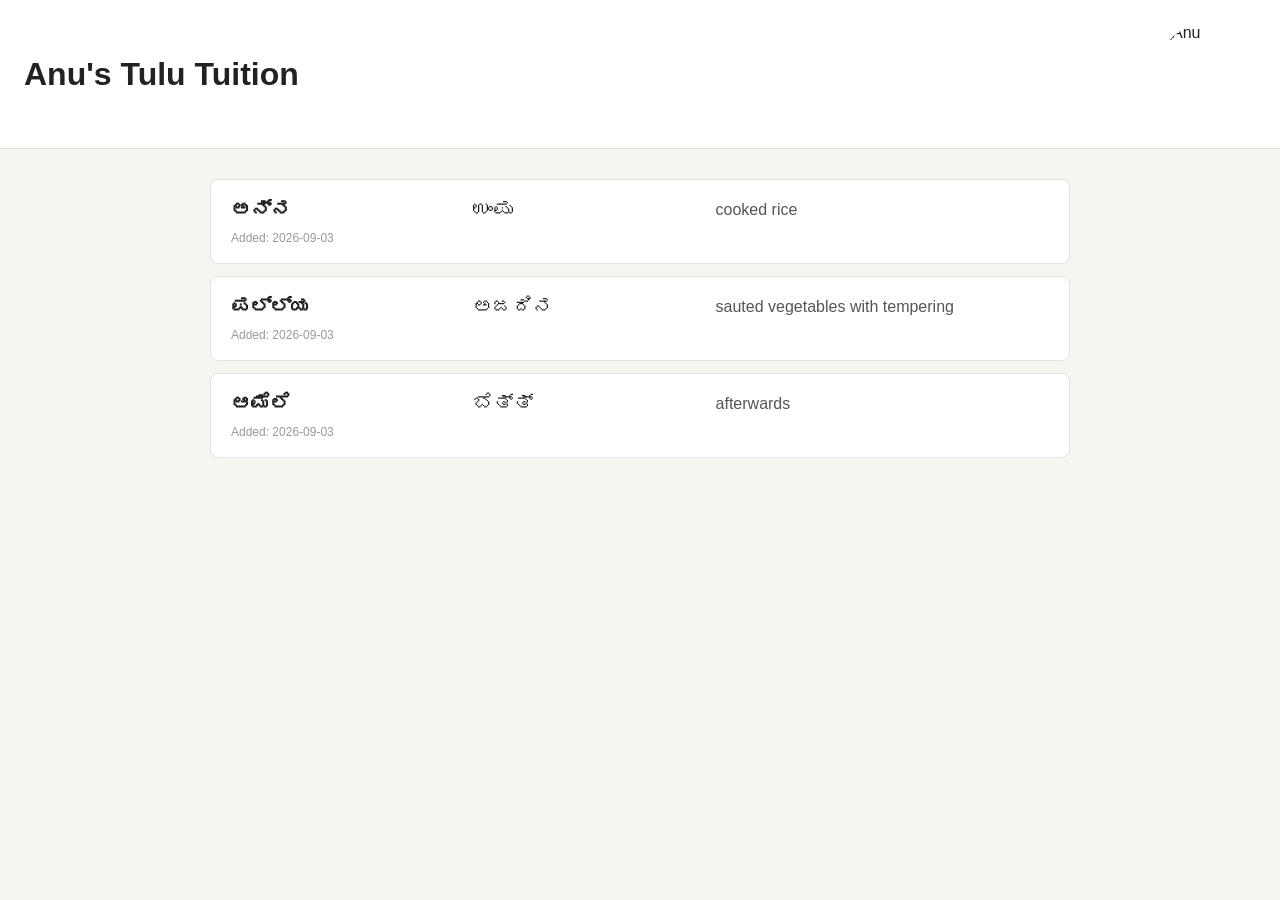
==== index.html @ 9870ab15 "first commit" ====
<!DOCTYPE html>
<html lang="en">
<head>
    <meta charset="UTF-8">
    <meta name="viewport" content="width=device-width, initial-scale=1.0">

    <title>Anu's Tulu Tuition</title>

    <link rel="stylesheet" href="styles.css">
</head>

<body>

    <header>
        <h1>Anu's Tulu Tuition</h1>

        <img
            src="assets/anu.png"
            alt="Anu"
            class="header-photo"
        >
    </header>

    <main>
        <div id="dictionary">
            Loading...
        </div>
    </main>

    <script src="script.js"></script>

</body>
</html>
---- styles.css ----
* {
    box-sizing: border-box;
}

body {
    margin: 0;
    font-family: Arial, sans-serif;
    background: #f7f5f0;
    color: #222;
}

header {
    background: #ffffff;
    padding: 24px;
    display: flex;
    align-items: center;
    justify-content: space-between;
    border-bottom: 1px solid #ddd;
}

header h1 {
    margin: 0;
    font-size: 32px;
}

.header-photo {
    width: 100px;
    height: 100px;
    object-fit: cover;
    border-radius: 50%;
}

main {
    max-width: 900px;
    margin: 30px auto;
    padding: 0 20px;
}

.word {
    background: white;
    padding: 18px 20px;
    margin-bottom: 12px;
    border-radius: 8px;
    border: 1px solid #e2e2e2;
}

.word-row {
    display: grid;
    grid-template-columns: 1fr 1fr 1.5fr;
    gap: 20px;
    align-items: center;
}

.kannada {
    font-size: 20px;
    font-weight: bold;
}

.tulu {
    font-size: 20px;
}

.english {
    color: #555;
}

.date {
    margin-top: 10px;
    font-size: 12px;
    color: #999;
}

@media (max-width: 600px) {
    header {
        padding: 18px;
    }

    header h1 {
        font-size: 24px;
    }

    .header-photo {
        width: 70px;
        height: 70px;
    }

    .word-row {
        grid-template-columns: 1fr 1fr;
        gap: 8px;
    }

    .english {
        grid-column: 1 / -1;
    }
}
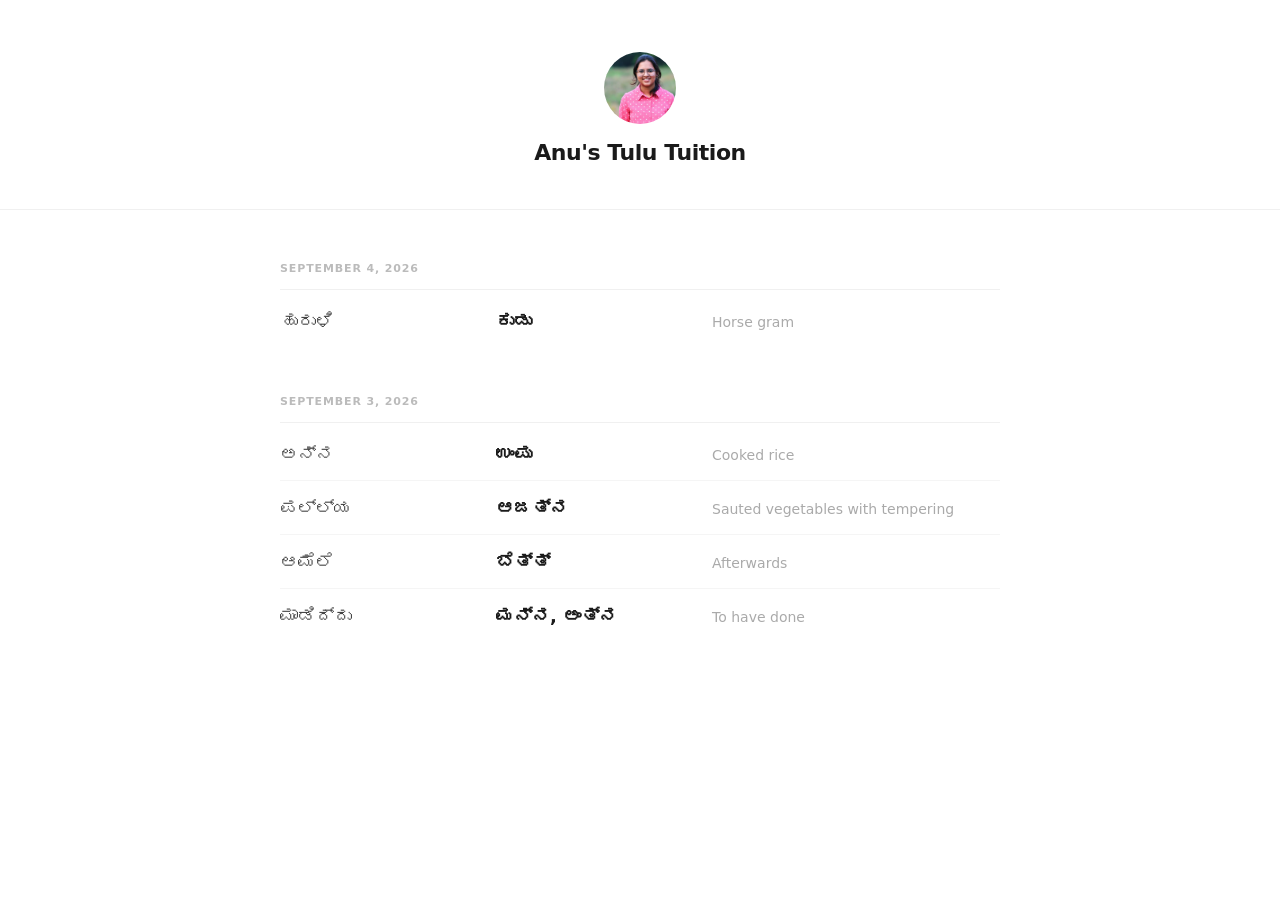
==== commit b67639c6: "fix(display): style change" ====
--- a/index.html
+++ b/index.html
@@ -3,6 +3,9 @@
 <head>
     <meta charset="UTF-8">
     <meta name="viewport" content="width=device-width, initial-scale=1.0">
+    <meta name="theme-color" content="#ffffff">
+    <meta name="apple-mobile-web-app-capable" content="yes">
+    <meta name="apple-mobile-web-app-status-bar-style" content="default">
 
     <title>Anu's Tulu Tuition</title>
 
@@ -12,13 +15,13 @@
 <body>
 
     <header>
-        <h1>Anu's Tulu Tuition</h1>
-
         <img
             src="assets/anu.png"
             alt="Anu"
             class="header-photo"
         >
+
+        <h1>Anu's Tulu Tuition</h1>
     </header>
 
     <main>
--- a/styles.css
+++ b/styles.css
@@ -4,92 +4,133 @@
 
 body {
     margin: 0;
-    font-family: Arial, sans-serif;
-    background: #f7f5f0;
-    color: #222;
+    font-family: system-ui, -apple-system, sans-serif;
+    background: #fff;
+    color: #1a1a1a;
 }
 
 header {
-    background: #ffffff;
-    padding: 24px;
+    padding: 52px 40px 44px;
     display: flex;
+    flex-direction: column;
     align-items: center;
-    justify-content: space-between;
-    border-bottom: 1px solid #ddd;
+    gap: 16px;
+    border-bottom: 1px solid #f0f0f0;
 }
 
 header h1 {
     margin: 0;
-    font-size: 32px;
+    font-size: 22px;
+    font-weight: 600;
+    letter-spacing: -0.02em;
 }
 
 .header-photo {
-    width: 100px;
-    height: 100px;
+    width: 72px;
+    height: 72px;
     object-fit: cover;
     border-radius: 50%;
 }
 
 main {
-    max-width: 900px;
-    margin: 30px auto;
-    padding: 0 20px;
+    max-width: 800px;
+    margin: 52px auto;
+    padding: 0 40px;
+}
+
+.day-group {
+    margin-bottom: 48px;
+}
+
+.day-date {
+    font-size: 11px;
+    font-weight: 600;
+    color: #bbb;
+    text-transform: uppercase;
+    letter-spacing: 0.08em;
+    padding-bottom: 14px;
+    border-bottom: 1px solid #f0f0f0;
+    margin-bottom: 4px;
 }
 
 .word {
-    background: white;
-    padding: 18px 20px;
-    margin-bottom: 12px;
-    border-radius: 8px;
-    border: 1px solid #e2e2e2;
+    padding: 16px 0;
+    border-bottom: 1px solid #f5f5f5;
+}
+
+.word:last-child {
+    border-bottom: none;
 }
 
 .word-row {
     display: grid;
     grid-template-columns: 1fr 1fr 1.5fr;
-    gap: 20px;
-    align-items: center;
+    gap: 24px;
+    align-items: baseline;
 }
 
 .kannada {
-    font-size: 20px;
-    font-weight: bold;
+    font-size: 18px;
+    color: #444;
 }
 
 .tulu {
-    font-size: 20px;
+    font-size: 18px;
+    font-weight: 600;
 }
 
 .english {
-    color: #555;
-}
-
-.date {
-    margin-top: 10px;
-    font-size: 12px;
-    color: #999;
+    font-size: 14px;
+    color: #aaa;
 }
 
 @media (max-width: 600px) {
     header {
-        padding: 18px;
+        padding: 40px max(24px, env(safe-area-inset-left)) 32px;
     }
 
     header h1 {
-        font-size: 24px;
+        font-size: 19px;
     }
 
     .header-photo {
-        width: 70px;
-        height: 70px;
+        width: 60px;
+        height: 60px;
+    }
+
+    main {
+        margin: 32px auto;
+        padding: 0 max(20px, env(safe-area-inset-left));
+    }
+
+    .day-group {
+        margin-bottom: 36px;
+    }
+
+    .word {
+        padding: 18px 0;
     }
 
     .word-row {
-        grid-template-columns: 1fr 1fr;
-        gap: 8px;
+        display: flex;
+        flex-direction: column;
+        gap: 5px;
+    }
+
+    .tulu {
+        order: -1;
+        font-size: 20px;
+    }
+
+    .kannada {
+        order: 0;
+        font-size: 14px;
+        color: #888;
     }
 
     .english {
-        grid-column: 1 / -1;
+        order: 1;
+        font-size: 13px;
+        color: #bbb;
     }
-}+}
